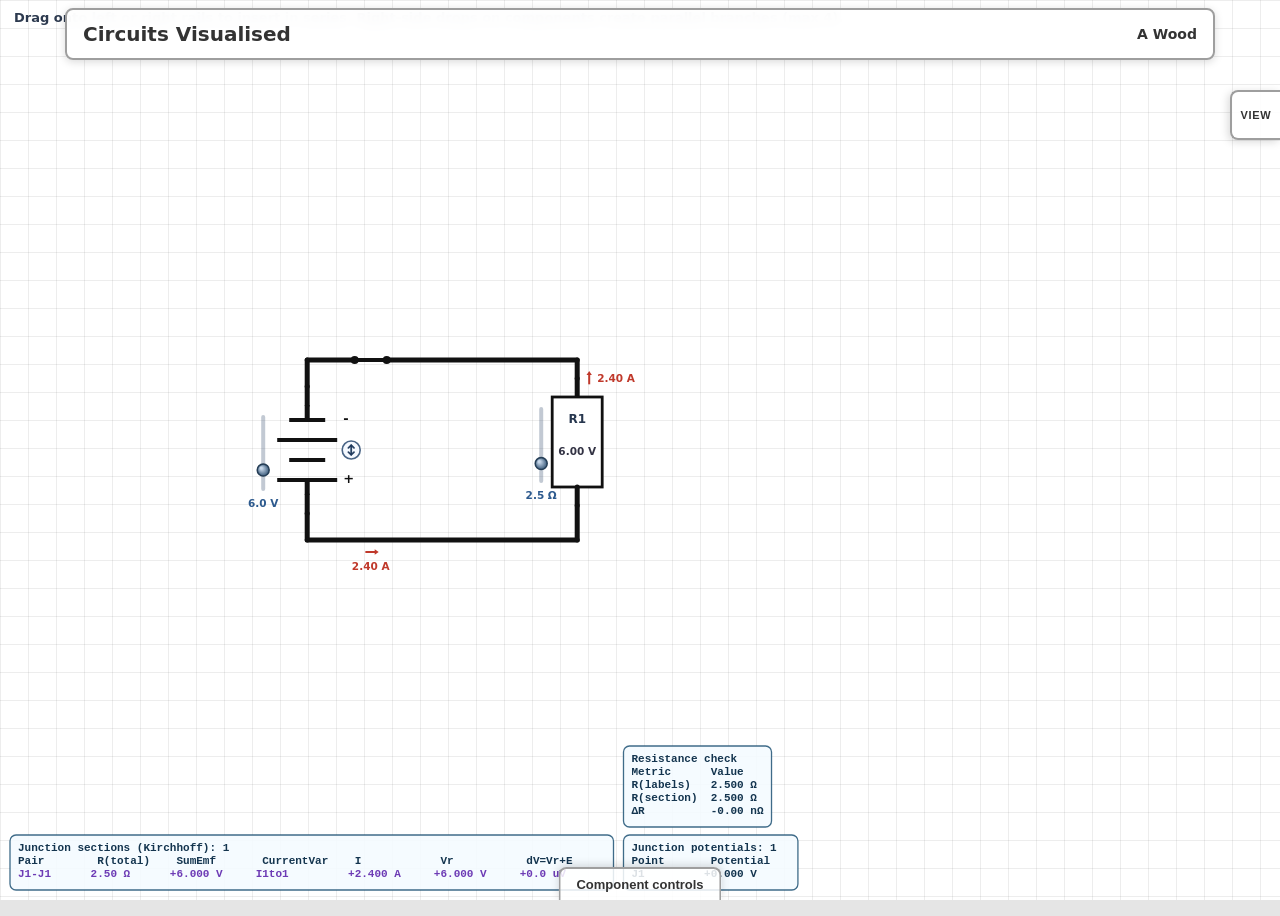
==== Index.html @ 25624ca2 "May 1st with new file structure and backup of old index.html" ====
<!doctype html>
<html lang="en">
<head>
	<meta charset="utf-8" />
	<meta name="viewport" content="width=device-width, initial-scale=1" />
	<title>Circuits Visualised</title>
	<link rel="stylesheet" href="styles/app.css" />
</head>
<body>
	<div id="app">
		<div class="topbar" id="topbar">
			<div class="topbar-row">
				<div class="title">Circuits Visualised</div>
				<div class="controls"><div class="legend" id="legend"></div></div>
				<div class="topbar-right">A Wood</div>
			</div>
		</div>
		<div class="high-current-warning" id="highCurrentWarning">
			&#9888; A very high current has been detected indicating a short circuit may have occurred. For a more realistic simulation of this, please enable Internal Resistance.
		</div>
		<div class="canvas-wrap" id="canvasWrap">
			<canvas id="scene"></canvas>
		</div>
		<button class="side-menu-toggle" id="sideMenuToggle" type="button" title="Display Controls">View</button>
		<div class="side-menu hidden" id="sideMenu">
			<div class="side-menu-header">
				<h3>Display controls</h3>
				<button class="side-menu-close" id="sideMenuClose" type="button" title="Close" aria-label="Close display menu">&#8250;</button>
			</div>
			<div class="side-menu-controls">
				<label class="chip"><input id="voltageColor" type="checkbox" /> <span>Voltage colour code</span></label>
				<label class="chip" id="potentialGraphChip"><input id="potentialGraph" type="checkbox" /> <span>Potential graph</span></label>
				<label class="chip"><input id="invertVoltageAxis" type="checkbox" checked /> <span>Invert voltage axis</span></label>

				<label class="chip"><input id="debugLabels" type="checkbox" /> <span>Debug labels</span></label>
				<label class="chip"><input id="debugJunctionIds" type="checkbox" /> <span>Junction IDs</span></label>
				<label class="chip"><input id="debugNodePotentials" type="checkbox" /> <span>Node potentials</span></label>
				<label class="chip"><input id="wireResLabels" type="checkbox" /> <span>Wire R &amp; V labels</span></label>
			</div>
		</div>
		<button class="component-menu-toggle" id="componentMenuToggle" type="button">Component controls</button>
		<div class="component-menu hidden" id="componentMenu">
			<div class="component-menu-header">
				<div class="component-menu-title">Component Controls</div>
				<button class="component-menu-close" id="componentMenuClose" type="button" title="Close" aria-label="Close component menu">&#8250;</button>
			</div>
			<div class="component-menu-body">
				<div class="component-row">
					<label class="chip"><input id="intR" type="checkbox" /> <span>Internal r</span></label>
					<label class="chip"><input id="cell1" type="checkbox" checked /> <span>Cell1</span></label>
					<label class="chip"><input id="cell2" type="checkbox" /> <span>Cell2</span></label>
					<label class="chip"><input id="cell3" type="checkbox" /> <span>Cell3</span></label>
					<label class="chip"><input id="cell4" type="checkbox" /> <span>Cell4</span></label>
				</div>
				<div class="component-row">
					<label class="chip"><input id="R1" type="checkbox" checked /> <span>R1</span><input id="R1box" type="number" min="0.1" max="10" step="0.1" value="2.5" /><span>&#x03A9;</span></label>
					<label class="chip"><input id="R2" type="checkbox" /> <span>R2</span><input id="R2box" type="number" min="0.1" max="10" step="0.1" value="5.0" /><span>&#x03A9;</span></label>
					<label class="chip"><input id="R3" type="checkbox" /> <span>R3</span><input id="R3box" type="number" min="0.1" max="10" step="0.1" value="7.5" /><span>&#x03A9;</span></label>
					<label class="chip"><input id="R4" type="checkbox" /> <span>R4</span><input id="R4box" type="number" min="0.1" max="10" step="0.1" value="10.0" /><span>&#x03A9;</span></label>
				</div>
				<div class="component-row">
					<label class="chip"><input id="s1" type="checkbox" /> <span>S1</span></label>
					<label class="chip"><input id="s2" type="checkbox" /> <span>S2</span></label>
					<label class="chip"><input id="s3" type="checkbox" /> <span>S3</span></label>
					<label class="chip"><input id="s4" type="checkbox" /> <span>S4</span></label>
				</div>
			</div>
		</div>
	</div>

	<script type="module" src="scripts/app.js"></script>
</body>
</html>
---- styles/app.css ----
:root {
			--bg: #e5e5e5;
			--panel: rgba(255, 255, 255, 0.95);
			--border: #9e9e9e;
			--canvas: #ffffff;
			--text: #333;
			--focus: #4a90e2;
			--wire: #222;
			--wire-soft: #5f6b7a;
		}

		* {
			box-sizing: border-box;
		}

		html,
		body {
			margin: 0;
			width: 100%;
			height: 100%;
			overflow: hidden;
			background: var(--bg);
			font-family: system-ui, -apple-system, "Segoe UI Variable", "Segoe UI", Roboto, "Helvetica Neue", Arial, sans-serif;
			color: var(--text);
		}

		#app {
			position: relative;
			width: 100%;
			height: 100%;
			padding: 0;
			background: radial-gradient(circle at 15% 10%, #f1f1f1 0%, #e5e5e5 45%, #dddddd 100%);
		}

		.topbar {
			position: absolute;
			top: 8px;
			left: 50%;
			transform: translateX(-50%);
			width: 97.5%;
			max-width: 1150px;
			border: 2px solid var(--border);
			border-radius: 8px;
			background: var(--panel);
			backdrop-filter: blur(8px);
			box-shadow: 0 2px 8px rgba(0, 0, 0, 0.15);
			padding: 12px 16px;
			z-index: 10;
		}

		.topbar-row {
			display: grid;
			grid-template-columns: auto 1fr auto;
			grid-template-areas: "left center right";
			align-items: center;
			gap: 10px 12px;
		}

		.title {
			grid-area: left;
			font-size: 20px;
			font-weight: 600;
			white-space: nowrap;
		}

		.controls {
			grid-area: center;
			display: flex;
			flex-wrap: nowrap;
			justify-content: center;
			align-items: center;
			gap: 8px;
			min-height: 24px;
		}

		.chip {
			display: inline-flex;
			align-items: center;
			gap: 8px;
			padding: 4px 8px;
			border: 1px solid #d4d7db;
			border-radius: 6px;
			background: #f6f7f8;
			font-size: 12px;
			font-weight: 600;
		}

		.chip input[type="checkbox"] {
			margin: 0;
			accent-color: var(--focus);
		}

		.chip input[type="number"] {
			width: 56px;
			padding: 2px 4px;
			border: 1px solid #c8ced7;
			border-radius: 4px;
			font-size: 12px;
			font-weight: 600;
			background: #fff;
			color: #334;
		}

		.legend {
			display: none;
			font-size: 12px;
			font-weight: 600;
			text-align: center;
			color: #495567;
			white-space: nowrap;
			overflow: hidden;
			text-overflow: ellipsis;
			max-width: 100%;
		}

		.topbar-right {
			grid-area: right;
			justify-self: end;
			font-size: 14px;
			font-weight: 600;
			color: #333;
			white-space: nowrap;
		}

		.high-current-warning {
			display: none;
			position: absolute;
			left: 50%;
			transform: translateX(-50%);
			width: 97.5%;
			max-width: 1150px;
			z-index: 11;
			background: linear-gradient(135deg, #fff3cd, #ffe8a1);
			border: 2px solid #e07b00;
			border-radius: 6px;
			padding: 7px 14px;
			font-size: 13px;
			font-weight: 600;
			color: #7a3c00;
			text-align: center;
			box-shadow: 0 2px 8px rgba(224, 123, 0, 0.25);
			pointer-events: none;
		}

		.high-current-warning.visible {
			display: block;
		}

		.canvas-wrap {
			position: absolute;
			top: 0;
			left: 0;
			right: 0;
			bottom: 0;
			border: 0;
			background: var(--canvas);
			overflow: hidden;
		}

		.side-menu-toggle {
			position: absolute;
			right: 0;
			top: 90px;
			width: 50px;
			height: 50px;
			background: rgba(255, 255, 255, 0.85);
			border: 2px solid var(--border);
			border-right: none;
			border-radius: 8px 0 0 8px;
			cursor: pointer;
			z-index: 18;
			box-shadow: -2px 2px 8px rgba(0, 0, 0, 0.15);
			display: flex;
			align-items: center;
			justify-content: center;
			padding: 0;
			font-size: 11px;
			font-weight: 700;
			color: #333;
			text-transform: uppercase;
			letter-spacing: 0.06em;
		}

		.side-menu-toggle:hover {
			background: rgba(255, 255, 255, 0.95);
			box-shadow: -2px 4px 12px rgba(0, 0, 0, 0.25);
		}

		.side-menu-toggle.menu-open {
			opacity: 0;
			pointer-events: none;
		}

		.side-menu {
			position: absolute;
			right: 0;
			top: 90px;
			background: rgba(255, 255, 255, 0.75);
			border: 2px solid var(--border);
			border-right: none;
			border-radius: 8px 0 0 8px;
			box-shadow: -4px 4px 16px rgba(0, 0, 0, 0.2);
			padding: 16px;
			z-index: 17;
			width: 240px;
			max-height: calc(100% - 110px);
			overflow-y: auto;
			transition: opacity 0.3s ease, transform 0.3s ease;
		}

		.side-menu.hidden {
			opacity: 0;
			pointer-events: none;
			transform: translateX(20px);
		}

		.side-menu-header {
			display: flex;
			align-items: center;
			justify-content: space-between;
			margin-bottom: 12px;
			padding-bottom: 8px;
			border-bottom: 1px solid #e0e0e0;
		}

		.side-menu-header h3 {
			margin: 0;
			font-size: 14px;
			font-weight: 600;
			color: #333;
		}

		.side-menu-close {
			width: 32px;
			height: 32px;
			background: transparent;
			border: none;
			cursor: pointer;
			font-size: 32px;
			line-height: 1;
			padding: 0;
			display: flex;
			align-items: center;
			justify-content: center;
			color: #666;
			transition: all 0.2s;
			flex-shrink: 0;
			margin-top: -2px;
		}

		.side-menu-close:hover {
			background: rgba(0, 0, 0, 0.05);
			color: #333;
			border-radius: 4px;
		}

		.side-menu-controls {
			display: flex;
			flex-direction: column;
			gap: 8px;
		}

		.side-menu::-webkit-scrollbar {
			width: 8px;
		}

		.side-menu::-webkit-scrollbar-track {
			background: rgba(0, 0, 0, 0.05);
			border-radius: 4px;
		}

		.side-menu::-webkit-scrollbar-thumb {
			background: rgba(0, 0, 0, 0.2);
			border-radius: 4px;
		}

		.side-menu::-webkit-scrollbar-thumb:hover {
			background: rgba(0, 0, 0, 0.3);
		}

		.component-menu-toggle {
			position: absolute;
			left: 50%;
			bottom: 0;
			transform: translateX(-50%);
			width: auto;
			padding: 8px 16px;
			height: auto;
			border: 2px solid var(--border);
			border-bottom: none;
			border-radius: 8px 8px 0 0;
			background: rgba(255, 255, 255, 0.85);
			color: #333;
			font-size: 13px;
			font-weight: 600;
			cursor: pointer;
			box-shadow: 0 -2px 8px rgba(0, 0, 0, 0.15);
			display: flex;
			align-items: center;
			justify-content: center;
			white-space: nowrap;
			z-index: 16;
		}

		.component-menu-toggle:hover {
			background: rgba(255, 255, 255, 0.95);
			box-shadow: 0 -4px 12px rgba(0, 0, 0, 0.25);
		}

		.component-menu-toggle.menu-open {
			opacity: 0;
			pointer-events: none;
		}

		.component-menu {
			position: absolute;
			left: 0;
			right: 0;
			bottom: 0;
			padding: 0;
			border-top: 2px solid var(--border);
			background: rgba(230, 230, 230, 0.25);
			box-shadow: 0 -4px 16px rgba(0, 0, 0, 0.2);
			z-index: 15;
			max-height: calc(100% - 140px);
			overflow: visible;
			transition: transform 0.25s ease, opacity 0.25s ease;
		}

		.component-menu-body {
			max-height: 100%;
			overflow-x: hidden;
			overflow-y: auto;
			padding: 0 16px 16px 16px;
		}

		.component-menu.hidden {
			opacity: 0;
			pointer-events: none;
			transform: translateY(16px);
		}

		.component-menu-header {
			display: flex;
			align-items: center;
			justify-content: center;
			gap: 12px;
			width: fit-content;
			position: absolute;
			top: -2px;
			left: 50%;
			transform: translate(-50%, -100%);
			padding: 6px 16px;
			background: rgba(255, 255, 255, 0.9);
			border: 2px solid var(--border);
			border-bottom: none;
			border-radius: 8px 8px 0 0;
			z-index: 17;
		}

		.component-menu-title {
			font-size: 13px;
			font-weight: 600;
			color: #333;
		}

		.component-menu-close {
			width: auto;
			height: auto;
			background: transparent;
			border: none;
			cursor: pointer;
			font-size: 32px;
			line-height: 1;
			padding: 0;
			margin: 0;
			display: flex;
			align-items: center;
			justify-content: center;
			color: #666;
			transition: all 0.2s;
			transform: rotate(90deg);
		}

		.component-menu-close:hover {
			background: rgba(0, 0, 0, 0.05);
			color: #333;
			border-radius: 4px;
		}

		.component-row:first-of-type {
			padding-top: 44px;
		}

		.component-row {
			display: flex;
			flex-wrap: wrap;
			gap: 8px;
			margin-bottom: 8px;
		}

		.component-row:last-child {
			margin-bottom: 0;
		}

		.component-menu-body::-webkit-scrollbar {
			width: 8px;
		}

		.component-menu-body::-webkit-scrollbar-track {
			background: rgba(0, 0, 0, 0.05);
			border-radius: 4px;
		}

		.component-menu-body::-webkit-scrollbar-thumb {
			background: rgba(0, 0, 0, 0.2);
			border-radius: 4px;
		}

		.component-menu-body::-webkit-scrollbar-thumb:hover {
			background: rgba(0, 0, 0, 0.3);
		}

		canvas {
			width: 100%;
			height: 100%;
			display: block;
			touch-action: none;
		}

		@media (max-width: 980px) {
			.topbar-row {
				grid-template-columns: 1fr auto;
				grid-template-areas:
					"left right"
					"center center";
			}

			.title,
			.topbar-right,
			.legend {
				text-align: center;
			}

			.topbar-right {
				justify-self: center;
			}
		}
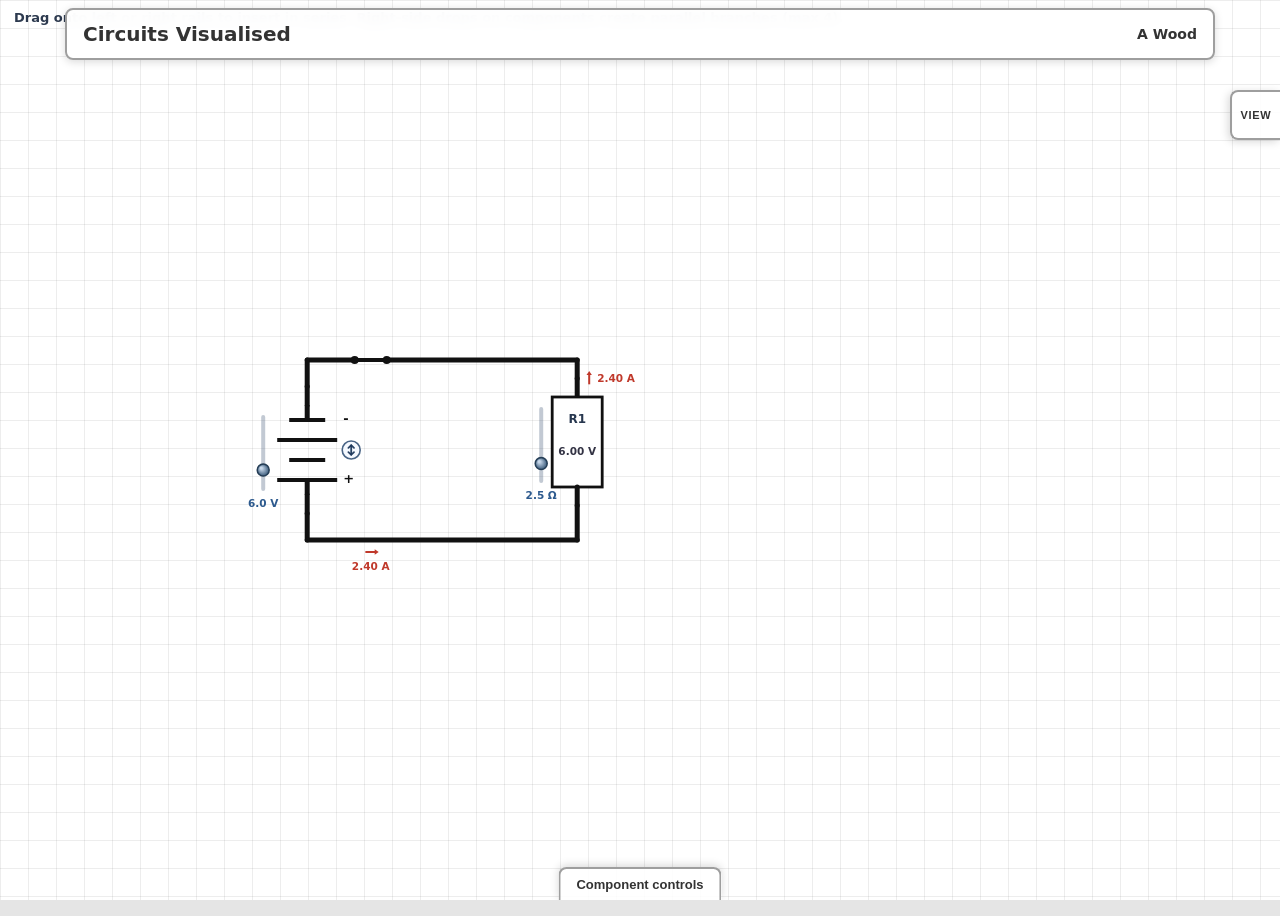
==== commit 8f4804fa: "Debugging round Co-authored-by: Copilot <copilot@github.com>" ====
--- a/Index.html
+++ b/Index.html
@@ -31,11 +31,13 @@
 				<label class="chip"><input id="voltageColor" type="checkbox" /> <span>Voltage colour code</span></label>
 				<label class="chip" id="potentialGraphChip"><input id="potentialGraph" type="checkbox" /> <span>Potential graph</span></label>
 				<label class="chip"><input id="invertVoltageAxis" type="checkbox" checked /> <span>Invert voltage axis</span></label>
-
-				<label class="chip"><input id="debugLabels" type="checkbox" /> <span>Debug labels</span></label>
-				<label class="chip"><input id="debugJunctionIds" type="checkbox" /> <span>Junction IDs</span></label>
-				<label class="chip"><input id="debugNodePotentials" type="checkbox" /> <span>Node potentials</span></label>
-				<label class="chip"><input id="wireResLabels" type="checkbox" /> <span>Wire R &amp; V labels</span></label>
+				<label class="chip"><input id="debugMode" type="checkbox" /> <span>Debug</span></label>
+				<div id="debugControlsGroup" hidden>
+					<label class="chip"><input id="debugLabels" type="checkbox" /> <span>Debug labels</span></label>
+					<label class="chip"><input id="debugJunctionIds" type="checkbox" /> <span>Junction IDs</span></label>
+					<label class="chip"><input id="debugNodePotentials" type="checkbox" /> <span>Node potentials</span></label>
+					<label class="chip"><input id="wireResLabels" type="checkbox" /> <span>Wire R &amp; V labels</span></label>
+				</div>
 			</div>
 		</div>
 		<button class="component-menu-toggle" id="componentMenuToggle" type="button">Component controls</button>
